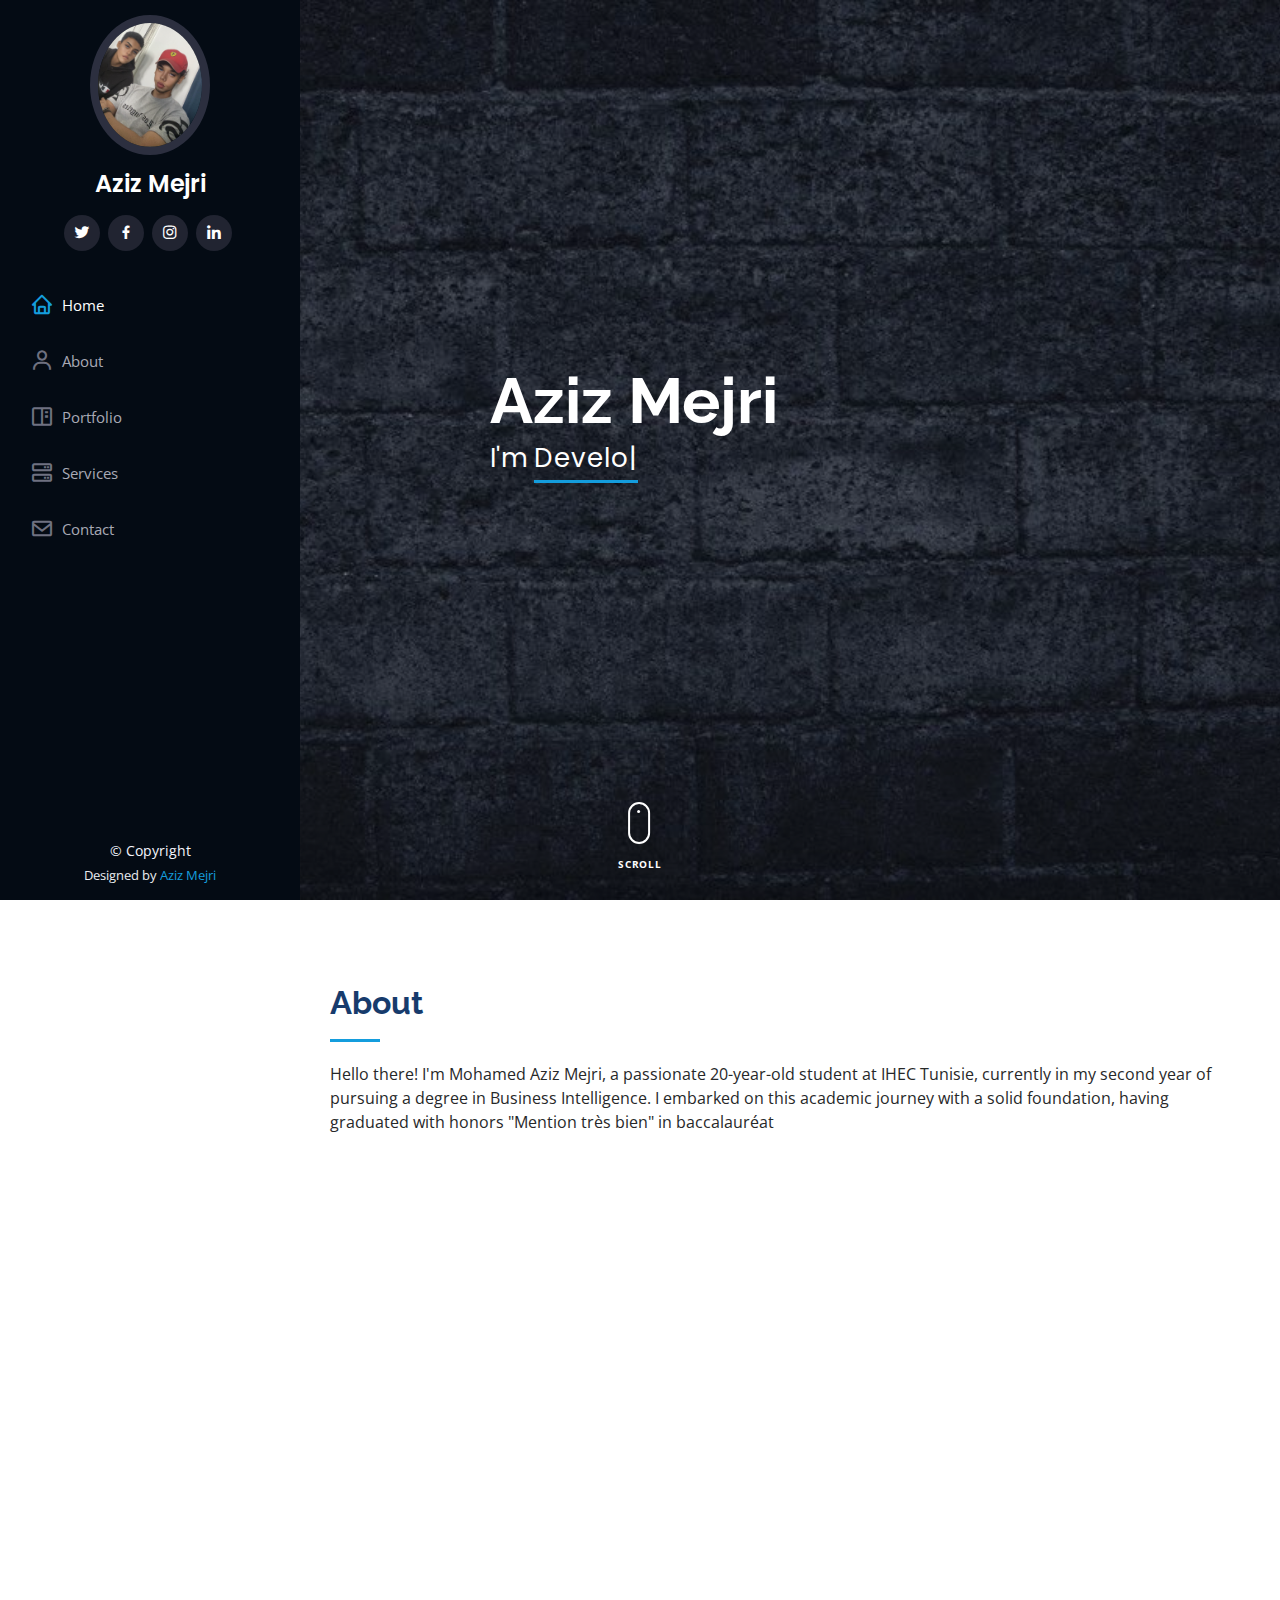
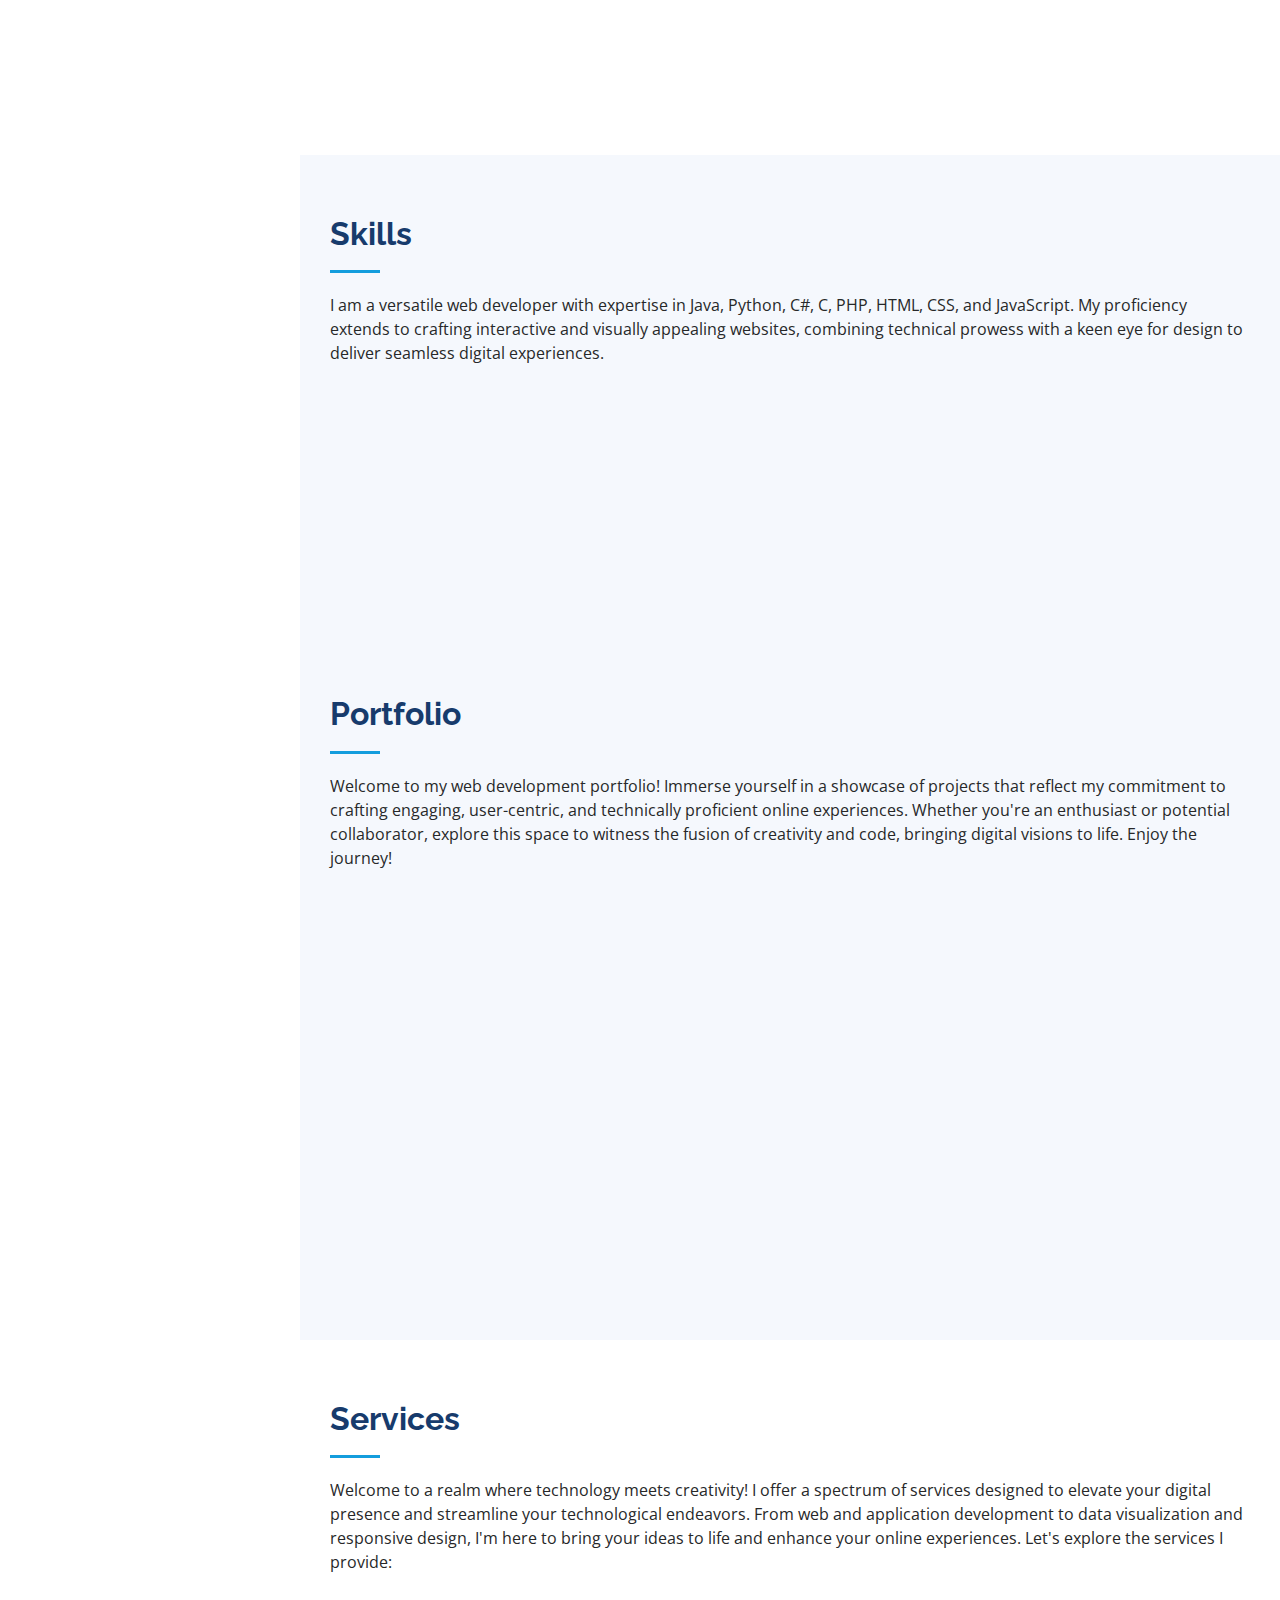
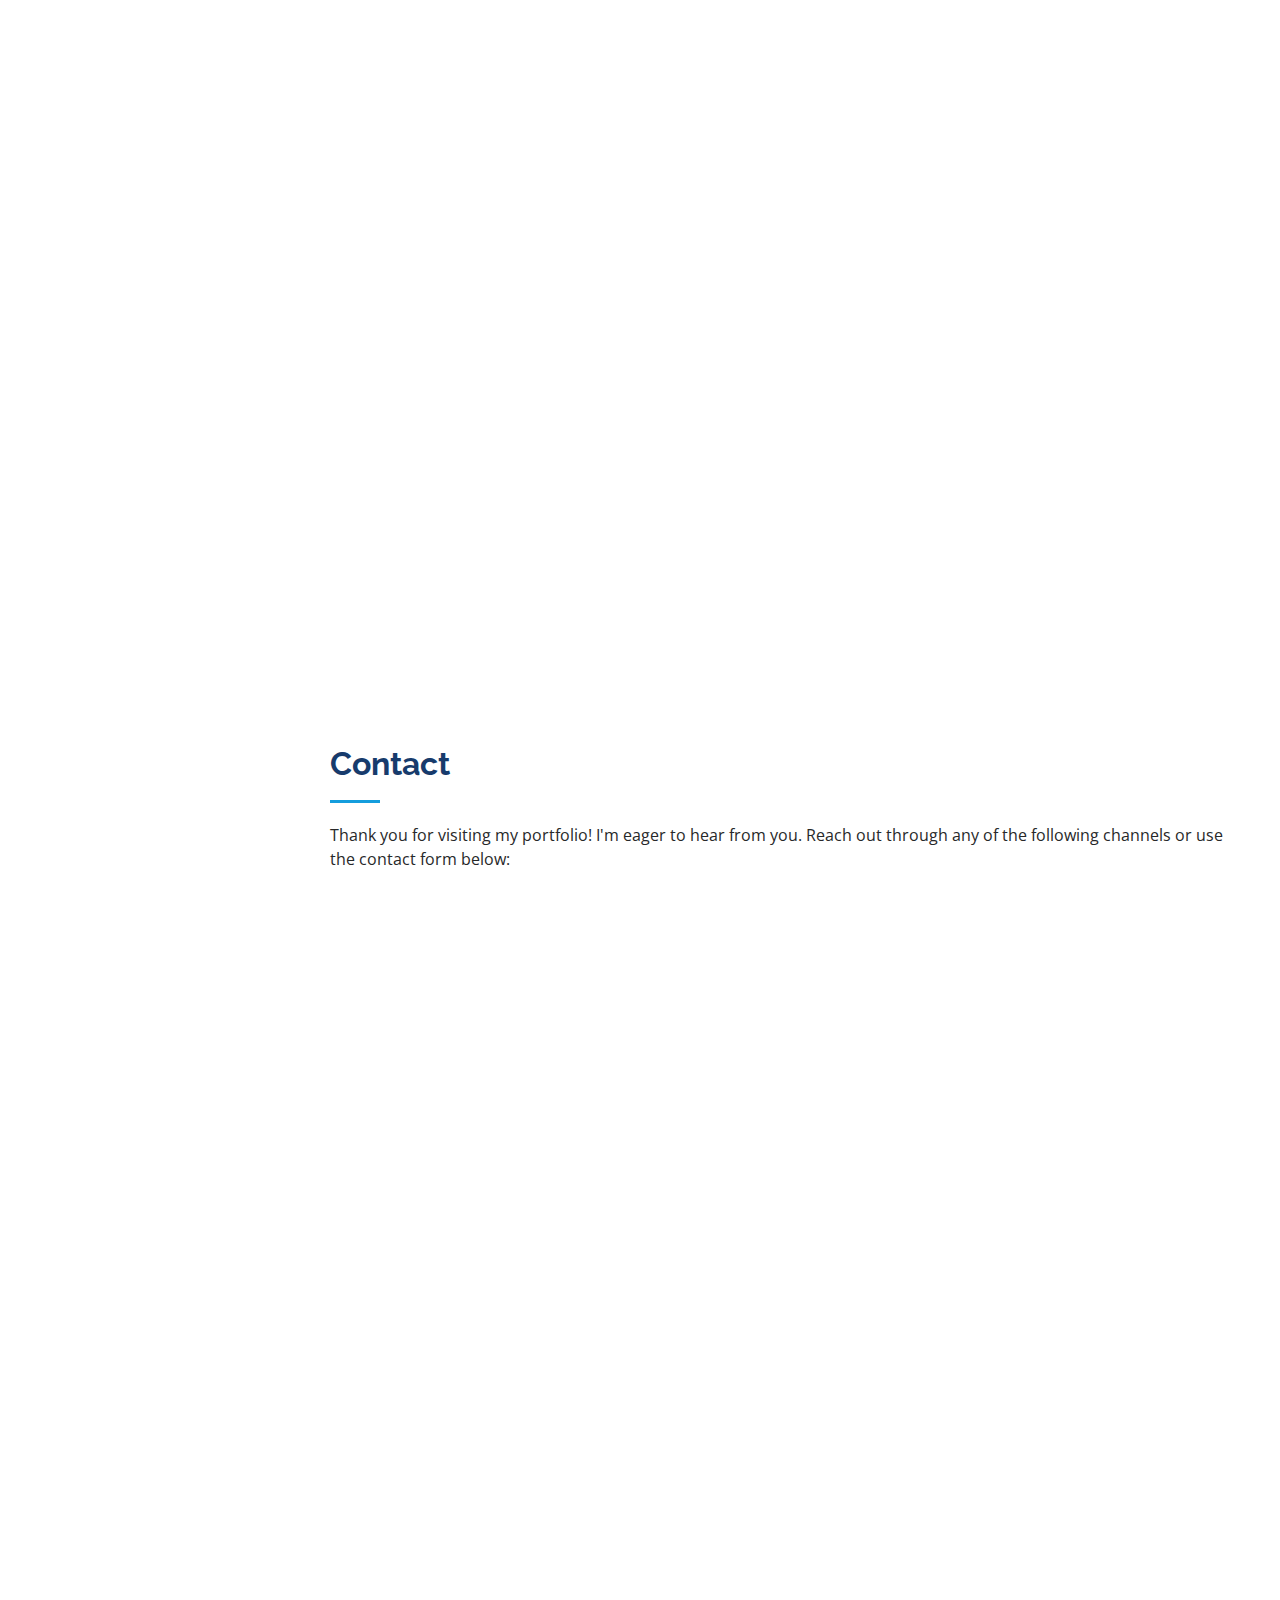
==== index.html @ 2c3d9356 "Initial Version" ====
<!DOCTYPE html>
<html lang="en">

<head>
  <meta charset="utf-8">
  <meta content="width=device-width, initial-scale=1.0" name="viewport">

  <title>Aziz Mejri's Portfolioo</title>
  <meta content="" name="description">
  <meta content="" name="keywords">

  <!-- Bootstrap Link -->
  <meta name="viewport" content="width=device-width, initial-scale=1">
  <link rel="stylesheet" href="https://cdn.jsdelivr.net/npm/bootstrap@5.3.2/dist/css/bootstrap.min.css"> 

  <!-- Favicons -->
  <link href="assets/img/AM_icon.png" rel="icon">

  <!-- Google Fonts -->
  <link href="https://fonts.googleapis.com/css?family=Open+Sans:300,300i,400,400i,600,600i,700,700i|Raleway:300,300i,400,400i,500,500i,600,600i,700,700i|Poppins:300,300i,400,400i,500,500i,600,600i,700,700i" rel="stylesheet">

  <!-- Vendor CSS Files -->
  <link href="assets/vendor/aos/aos.css" rel="stylesheet">
  <link href="assets/vendor/bootstrap/css/bootstrap.min.css" rel="stylesheet">
  <link href="assets/vendor/bootstrap-icons/bootstrap-icons.css" rel="stylesheet">
  <link href="assets/vendor/boxicons/css/boxicons.min.css" rel="stylesheet">
  <link href="assets/vendor/glightbox/css/glightbox.min.css" rel="stylesheet">
  <link href="assets/vendor/swiper/swiper-bundle.min.css" rel="stylesheet">

  <!-- Main CSS File -->
  <link href="assets/css/style.css" rel="stylesheet">
  
</head>


<body>

  <!-- ======= Mobile nav toggle button ======= -->
  <i class="bi bi-list mobile-nav-toggle d-xl-none"></i>

  <!-- ======= Header ======= -->
  <header id="header">
    <div class="d-flex flex-column">

      <div class="profile">
        <img src="assets/img/Profile_picture.png" alt="profile" class="img-fluid rounded-circle">
        <h1 class="text-light"><a href="index.html">Aziz Mejri</a></h1>
        <div class="social-links mt-3 text-center">
          <a href="https://twitter.com/Azizmej2" class="twitter" target="_blank"><i class="bx bxl-twitter"></i></a>
          <a href="https://www.facebook.com/aziz.mejri.9484" class="facebook" target="_blank"><i class="bx bxl-facebook"></i></a>
          <a href="https://www.instagram.com/azizmejr12/" class="instagram" target="_blank"><i class="bx bxl-instagram"></i></a>
          <a href="https://www.linkedin.com/in/aziz-mejri-098629259/" class="linkedin" target="_blank"><i class="bx bxl-linkedin"></i></a>
        </div>
      </div>

      <nav id="navbar" class="nav-menu navbar">
        <ul>
          <li><a href="#hero" class="nav-link scrollto active"><i class="bx bx-home"></i> <span>Home</span></a></li>
          <li><a href="#about" class="nav-link scrollto"><i class="bx bx-user"></i> <span>About</span></a></li>
          <li><a href="#portfolio" class="nav-link scrollto"><i class="bx bx-book-content"></i> <span>Portfolio</span></a></li>
          <li><a href="#services" class="nav-link scrollto"><i class="bx bx-server"></i> <span>Services</span></a></li>
          <li><a href="#contact" class="nav-link scrollto"><i class="bx bx-envelope"></i> <span>Contact</span></a></li>
        </ul>
      </nav><!-- .nav-menu -->
    </div>
  </header><!-- End Header -->

  <!-- ======= Hero Section ======= -->
  <section id="hero" class="d-flex flex-column justify-content-center align-items-center">
    <div class="hero-container" data-aos="fade-in">
      <h1>Aziz Mejri </h1>
      <p>I'm <span class="typed" data-typed-items="Developer, Data Analyst, Designer"></span></p>
    </div>
  </section><!-- End Hero -->

  <!-- ======= Scroll wheel ======= -->
  <a href="#portfolio-section" class="mouse-wrap smoothscroll">
    <span class="mouse">
      <span class="scroll"></span>
    </span>
    <span class="mouse-label">Scroll</span>
  </a>
  
  <main id="main">

    <!-- ======= About Section ======= -->
    <section id="about" class="about">
      <div class="container">

        <div class="section-title">
          <h2>About</h2>
          <p>Hello there! I'm Mohamed Aziz Mejri, a passionate 20-year-old student at IHEC Tunisie, currently in my second year of pursuing a degree in Business Intelligence. I embarked on this academic journey with a solid foundation, having graduated with honors "Mention très bien" in baccalauréat</p>
        </div>

        <div class="row">
          <div class="col-lg-4" data-aos="fade-right">
            <img src="assets/img/Profile_picture.png" class="img-fluid" alt="profile picture">
          </div>
          <div class="col-lg-8 pt-4 pt-lg-0 content" data-aos="fade-left">
            <h3>Web Developer.</h3>
            <p class="fst-italic">
              My passion lies in web development, where I bring ideas to life through lines of code. Proficient in Java and Python, I specialize in crafting interactive and user-friendly websites. 
              My dedication to mastering the art of web development is evident in the projects I undertake and the skills I continue to acquire.
            </p>
            <div class="row">
              <div >
                <ul>
                  <li><i class="bi bi-chevron-right"></i> <strong>Birthday:</strong> <span>20 Juin 2003</span></li>
                  <li><i class="bi bi-chevron-right"></i> <strong>Phone:</strong> <span>+216 55 525 551</span></li>
                  <li><i class="bi bi-chevron-right"></i> <strong>City:</strong> <span>Tunisie, Tunis</span></li>
                  <li><i class="bi bi-chevron-right"></i> <strong>Degree:</strong> <span>BI License</span></li>
                  <li><i class="bi bi-chevron-right"></i> <strong>Email:</strong> <span>mohamedaziz.mejri.2022@ihec.ucar.tn</span></li>
                </ul>
              </div>
            </div>
            <h3>Let's Collaborate!</h3>
            <p>
              If you're on the lookout for a web developer who is passionate about creating seamless online experiences, I'd love to connect. Explore my portfolio to see some of my work, and don't hesitate to reach out for potential collaborations or discussions.
              Thank you for stopping by, and I'm excited to share more about my journey in the world of web development.
            </p>
          </div>
        </div>

      </div>
    </section><!-- End About Section -->


    </section><!-- End Facts Section -->

    <!-- ======= Skills Section ======= -->
    <section id="skills" class="skills section-bg">
      <div class="container">

        <div class="section-title">
          <h2>Skills</h2>
          <p>I am a versatile web developer with expertise in Java, Python, C#, C, PHP, HTML, CSS, and JavaScript. My proficiency extends to crafting interactive and visually appealing websites, combining technical prowess with a keen eye for design to deliver seamless digital experiences.</p>
        </div>

        <div class="row skills-content">

          <div class="col-lg-6" data-aos="fade-up">

            <div class="progress">
              <span class="skill">HTML <i class="val">100%</i></span>
              <div class="progress-bar-wrap">
                <div class="progress-bar" role="progressbar" aria-valuenow="100" aria-valuemin="0" aria-valuemax="100"></div>
              </div>
            </div>

            <div class="progress">
              <span class="skill">CSS <i class="val">70%</i></span>
              <div class="progress-bar-wrap">
                <div class="progress-bar" role="progressbar" aria-valuenow="70" aria-valuemin="0" aria-valuemax="100"></div>
              </div>
            </div>

            <div class="progress">
              <span class="skill">JavaScript <i class="val">65%</i></span>
              <div class="progress-bar-wrap">
                <div class="progress-bar" role="progressbar" aria-valuenow="65" aria-valuemin="0" aria-valuemax="100"></div>
              </div>
            </div>

          </div>

          <div class="col-lg-6" data-aos="fade-up" data-aos-delay="100">

            <div class="progress">
              <span class="skill">C <i class="val">60%</i></span>
              <div class="progress-bar-wrap">
                <div class="progress-bar" role="progressbar" aria-valuenow="60" aria-valuemin="0" aria-valuemax="100"></div>
              </div>
            </div>

            <div class="progress">
              <span class="skill">Java <i class="val">60%</i></span>
              <div class="progress-bar-wrap">
                <div class="progress-bar" role="progressbar" aria-valuenow="60" aria-valuemin="0" aria-valuemax="100"></div>
              </div>
            </div>

            <div class="progress">
              <span class="skill">C# <i class="val">80%</i></span>
              <div class="progress-bar-wrap">
                <div class="progress-bar" role="progressbar" aria-valuenow="80" aria-valuemin="0" aria-valuemax="100"></div>
              </div>
            </div>
          </div>
        </div>

      </div>
    </section><!-- End Skills Section -->
    

    <!-- ======= Portfolio Section ======= -->
    <section id="portfolio" class="portfolio section-bg">
      <div class="container">

        <div class="section-title">
          <h2>Portfolio</h2>
          <p>Welcome to my web development portfolio! Immerse yourself in a showcase of projects that reflect my commitment to crafting engaging, user-centric, and technically proficient online experiences. Whether you're an enthusiast or potential collaborator, explore this space to witness the fusion of creativity and code, bringing digital visions to life. Enjoy the journey!</p>
        </div>

        <div class="row" data-aos="fade-up">
          <div class="col-lg-12 d-flex justify-content-center">
            <ul id="portfolio-flters">
              <li data-filter="*" class="filter-active">All</li>
              <li data-filter=".filter-app">App</li>
              <li data-filter=".filter-card">Card</li>
              <li data-filter=".filter-web">Web</li>
            </ul>
          </div>
        </div>

        <div class="row portfolio-container" data-aos="fade-up" data-aos-delay="100">
          
          <div class="col-lg-4 col-md-6 portfolio-item filter-web">
            <div class="portfolio-wrap">
              <img src="assets/img/portfolio/CHKOBBA.png" class="img-fluid" alt="">
              <div class="portfolio-links">
                <a href="Chkobba-details.html" title="More Details" target="_blank"><i class="bi bi-file-ruled"></i></a>
                <a href="#" title="GitHub Link" target="_blank"><i class="bx bx-link"></i></a>
              </div>
            </div>
          </div>
          
          <div class="col-lg-4 col-md-6 portfolio-item filter-web">
            <div class="portfolio-wrap">
              <img src="assets/img/portfolio/Tunisie.jpg" class="img-fluid" alt="">
              <div class="portfolio-links">
                <a href="Tunisie.html" title="More Details" target="_blank"><i class="bi bi-file-ruled"></i></a>
                <a href="#" title="GitHub Link" target="_blank"><i class="bx bx-link"></i></a>
              </div>
            </div>
          </div>

          <div class="col-lg-4 col-md-6 portfolio-item filter-app">
            <div class="portfolio-wrap">
              <img src="assets/img/portfolio/portfolio-1.png" class="img-fluid" alt="">
              <div class="portfolio-links">
                <a href="assets/img/portfolio/portfolio-1.jpg" data-gallery="portfolioGallery" class="portfolio-lightbox" title="App 1"><i class="bx bx-plus"></i></a>
                <a href="portfolio-details.html" title="More Details"><i class="bx bx-link"></i></a>
              </div>
            </div>
          </div>

          <div class="col-lg-4 col-md-6 portfolio-item filter-card">
            <div class="portfolio-wrap">
              <img src="assets/img/portfolio/portfolio-4.jpg" class="img-fluid" alt="">
              <div class="portfolio-links">
                <a href="assets/img/portfolio/portfolio-4.jpg" data-gallery="portfolioGallery" class="portfolio-lightbox" title="Card 2"><i class="bx bx-plus"></i></a>
                <a href="portfolio-details.html" title="More Details"><i class="bx bx-link"></i></a>
              </div>
            </div>
          </div>

          <div class="col-lg-4 col-md-6 portfolio-item filter-web">
            <div class="portfolio-wrap">
              <img src="assets/img/portfolio/portfolio-5.jpg" class="img-fluid" alt="">
              <div class="portfolio-links">
                <a href="assets/img/portfolio/portfolio-5.jpg" data-gallery="portfolioGallery" class="portfolio-lightbox" title="Web 2"><i class="bx bx-plus"></i></a>
                <a href="portfolio-details.html" title="More Details"><i class="bx bx-link"></i></a>
              </div>
            </div>
          </div>

          <div class="col-lg-4 col-md-6 portfolio-item filter-app">
            <div class="portfolio-wrap">
              <img src="assets/img/portfolio/portfolio-6.jpg" class="img-fluid" alt="">
              <div class="portfolio-links">
                <a href="assets/img/portfolio/portfolio-6.jpg" data-gallery="portfolioGallery" class="portfolio-lightbox" title="App 3"><i class="bx bx-plus"></i></a>
                <a href="portfolio-details.html" title="More Details"><i class="bx bx-link"></i></a>
              </div>
            </div>
          </div>

          <div class="col-lg-4 col-md-6 portfolio-item filter-card">
            <div class="portfolio-wrap">
              <img src="assets/img/portfolio/portfolio-7.jpg" class="img-fluid" alt="">
              <div class="portfolio-links">
                <a href="assets/img/portfolio/portfolio-7.jpg" data-gallery="portfolioGallery" class="portfolio-lightbox" title="Card 1"><i class="bx bx-plus"></i></a>
                <a href="portfolio-details.html" title="More Details"><i class="bx bx-link"></i></a>
              </div>
            </div>
          </div>

          <div class="col-lg-4 col-md-6 portfolio-item filter-card">
            <div class="portfolio-wrap">
              <img src="assets/img/portfolio/portfolio-8.jpg" class="img-fluid" alt="">
              <div class="portfolio-links">
                <a href="assets/img/portfolio/portfolio-8.jpg" data-gallery="portfolioGallery" class="portfolio-lightbox" title="Card 3"><i class="bx bx-plus"></i></a>
                <a href="portfolio-details.html" title="More Details"><i class="bx bx-link"></i></a>
              </div>
            </div>
          </div>

          <div class="col-lg-4 col-md-6 portfolio-item filter-web">
            <div class="portfolio-wrap">
              <img src="assets/img/portfolio/portfolio-9.jpg" class="img-fluid" alt="">
              <div class="portfolio-links">
                <a href="assets/img/portfolio/portfolio-9.jpg" data-gallery="portfolioGallery" class="portfolio-lightbox" title="Web 3"><i class="bx bx-plus"></i></a>
                <a href="portfolio-details.html" title="More Details"><i class="bx bx-link"></i></a>
              </div>
            </div>
          </div>

        </div>

      </div>
    </section><!-- End Portfolio Section -->

    <!-- ======= Services Section ======= -->
    <section id="services" class="services">
      <div class="container">

        <div class="section-title">
          <h2>Services</h2>
          <p>Welcome to a realm where technology meets creativity! I offer a spectrum of services designed to elevate your digital presence and streamline your technological endeavors. From web and application development to data visualization and responsive design, I'm here to bring your ideas to life and enhance your online experiences. 
            Let's explore the services I provide:</p>
        </div>

        <div class="row">
          <div class="col-lg-4 col-md-6 icon-box" data-aos="fade-up">
            <div class="icon"><i class="bi bi-laptop"></i></div>
            <h4 class="title"><a href="#">Web Development</a></h4>
            <p class="description">Crafting Seamless Online Experiences :
              Harness the power of coding languages like HTML, CSS, JavaScript, and more to build user-friendly and visually appealing websites tailored to your unique needs.</p>
          </div>
          <div class="col-lg-4 col-md-6 icon-box" data-aos="fade-up" data-aos-delay="100">
            <div class="icon"><i class="bi bi-card-checklist"></i></div>
            <h4 class="title"><a href="#">Application Development</a></h4>
            <p class="description">Turning Ideas into Functional Apps :
              Transform your concepts into fully functional applications using Java, Python, C#, or other programming languages, ensuring intuitive user interfaces and robust functionality</p>
          </div>
          <div class="col-lg-4 col-md-6 icon-box" data-aos="fade-up" data-aos-delay="200">
            <div class="icon"><i class="bi bi-binoculars"></i></div>
            <h4 class="title"><a href="#">Data Visualization</a></h4>
            <p class="description">Bringing Data to Life :
              Translate complex data sets into compelling visual stories. Through tools like D3.js and Python libraries, I specialize in creating insightful and interactive data visualizations.</p>
          </div>
          <div class="col-lg-4 col-md-6 icon-box" data-aos="fade-up" data-aos-delay="300">
            <div class="icon"><i class="bi bi-pencil"></i></div>
            <h4 class="title"><a href="#">Responsive Design</a></h4>
            <p class="description">Adapting to Every Device :
              Ensure your online presence is accessible and appealing across various devices. I specialize in responsive design techniques, optimizing your website for seamless viewing on desktops, tablets, and smartphones.</p>
          </div>
          <div class="col-lg-4 col-md-6 icon-box" data-aos="fade-up" data-aos-delay="400">
            <div class="icon"><i class="bi bi-headset"></i></div>
            <h4 class="title"><a href="#">Website Maintenance</a></h4>
            <p class="description">Keeping Your Online Space Up-to-Date :
              Provide ongoing support to keep your website running smoothly. From regular updates to troubleshooting, I ensure your online presence remains secure and up-to-date with the latest technologies.</p>
          </div>
          <div class="col-lg-4 col-md-6 icon-box" data-aos="fade-up" data-aos-delay="500">
            <div class="icon"><i class="bi bi-telephone-forward-fill"></i></div>
            <h4 class="title"><a href="#">Consultation on Technology Solutions</a></h4>
            <p class="description">Guiding You through Tech Choices :
              Offering expert advice on the best technology solutions for your business. From choosing the right stack for your project to optimizing workflows, I help you make informed decisions that align with your goals.</p>
          </div>
        </div>

      </div>
    </section><!-- End Services Section -->

    <!-- ======= Contact Section ======= -->
    <section id="contact" class="contact">
      <div class="container">

        <div class="section-title">
          <h2>Contact</h2>
          <p>Thank you for visiting my portfolio! I'm eager to hear from you. Reach out through any of the following channels or use the contact form below:</p>
        </div>

        <div class="row" data-aos="fade-in">

          <div class="col-lg-5 d-flex align-items-stretch">
            <div class="info">
              <div class="address">
                <i class="bi bi-geo-alt"></i>
                <h4>Location:</h4>
                <p>Rue Victor Hugo 2016, Carthage-Présidence</p>
              </div>

              <div class="email">
                <i class="bi bi-envelope"></i>
                <h4>Email:</h4>
                <p>mohamedaziz.mejri.2022@ihec.ucar.tn</p>
              </div>

              <div class="phone">
                <i class="bi bi-phone"></i>
                <h4>Call:</h4>
                <p>+216 55 525 551</p>
              </div>

              <iframe src="https://www.google.com/maps/embed?pb=!1m18!1m12!1m3!1d3192.1672859564724!2d10.33565737627195!3d36.86241446418929!2m3!1f0!2f0!3f0!3m2!1i1024!2i768!4f13.1!3m3!1m2!1s0x12e2b5d7c64798d5%3A0xb26905422a3f9e!2sIHEC%20Carthage!5e0!3m2!1sfr!2stn!4v1705526882096!5m2!1sfr!2stn" frameborder="0" style="border:0; width: 100%; height: 290px;" allowfullscreen></iframe>
            </div>

          </div>

          <div class="col-lg-7 mt-5 mt-lg-0 d-flex align-items-stretch">
            <form action="forms/contact.php" method="post" role="form" class="php-email-form">
              <div class="row">
                <div class="form-group col-md-6">
                  <label for="name">Your Name</label>
                  <input type="text" name="name" class="form-control" id="name" required>
                </div>
                <div class="form-group col-md-6">
                  <label for="name">Your Email</label>
                  <input type="email" class="form-control" name="email" id="email" required>
                </div>
              </div>
              <div class="form-group">
                <label for="name">Subject</label>
                <input type="text" class="form-control" name="subject" id="subject" required>
              </div>
              <div class="form-group">
                <label for="name">Message</label>
                <textarea class="form-control" name="message" rows="10" required></textarea>
              </div>
              <div class="my-3">
                <div class="loading">Loading</div>
                <div class="error-message"></div>
                <div class="sent-message">Your message has been sent. Thank you!</div>
              </div>
              <div class="text-center"><button type="submit">Send Message</button></div>
            </form>
          </div>

        </div>

      </div>
    </section><!-- End Contact Section -->

  </main><!-- End #main -->

  <!-- ======= Footer ======= -->
  <footer id="footer">
    <div class="container">
      <div class="copyright">
        &copy; Copyright <strong><span></span></strong>
      </div>
      <div class="credits">
        Designed by <a href="#">Aziz Mejri</a>
      </div>
    </div>
  </footer><!-- End  Footer -->

  <a href="#" class="back-to-top d-flex align-items-center justify-content-center"><i class="bi bi-arrow-up-short"></i></a>

  <!-- Vendor JS Files -->
  <script src="assets/vendor/purecounter/purecounter_vanilla.js"></script>
  <script src="assets/vendor/aos/aos.js"></script>
  <script src="assets/vendor/bootstrap/js/bootstrap.bundle.min.js"></script>
  <script src="assets/vendor/glightbox/js/glightbox.min.js"></script>
  <script src="assets/vendor/isotope-layout/isotope.pkgd.min.js"></script>
  <script src="assets/vendor/swiper/swiper-bundle.min.js"></script>
  <script src="assets/vendor/typed.js/typed.umd.js"></script>
  <script src="assets/vendor/waypoints/noframework.waypoints.js"></script>
  <script src="assets/vendor/php-email-form/validate.js"></script>

  <!-- Template Main JS File -->
  <script src="assets/js/main.js"></script>

</body>

</html>
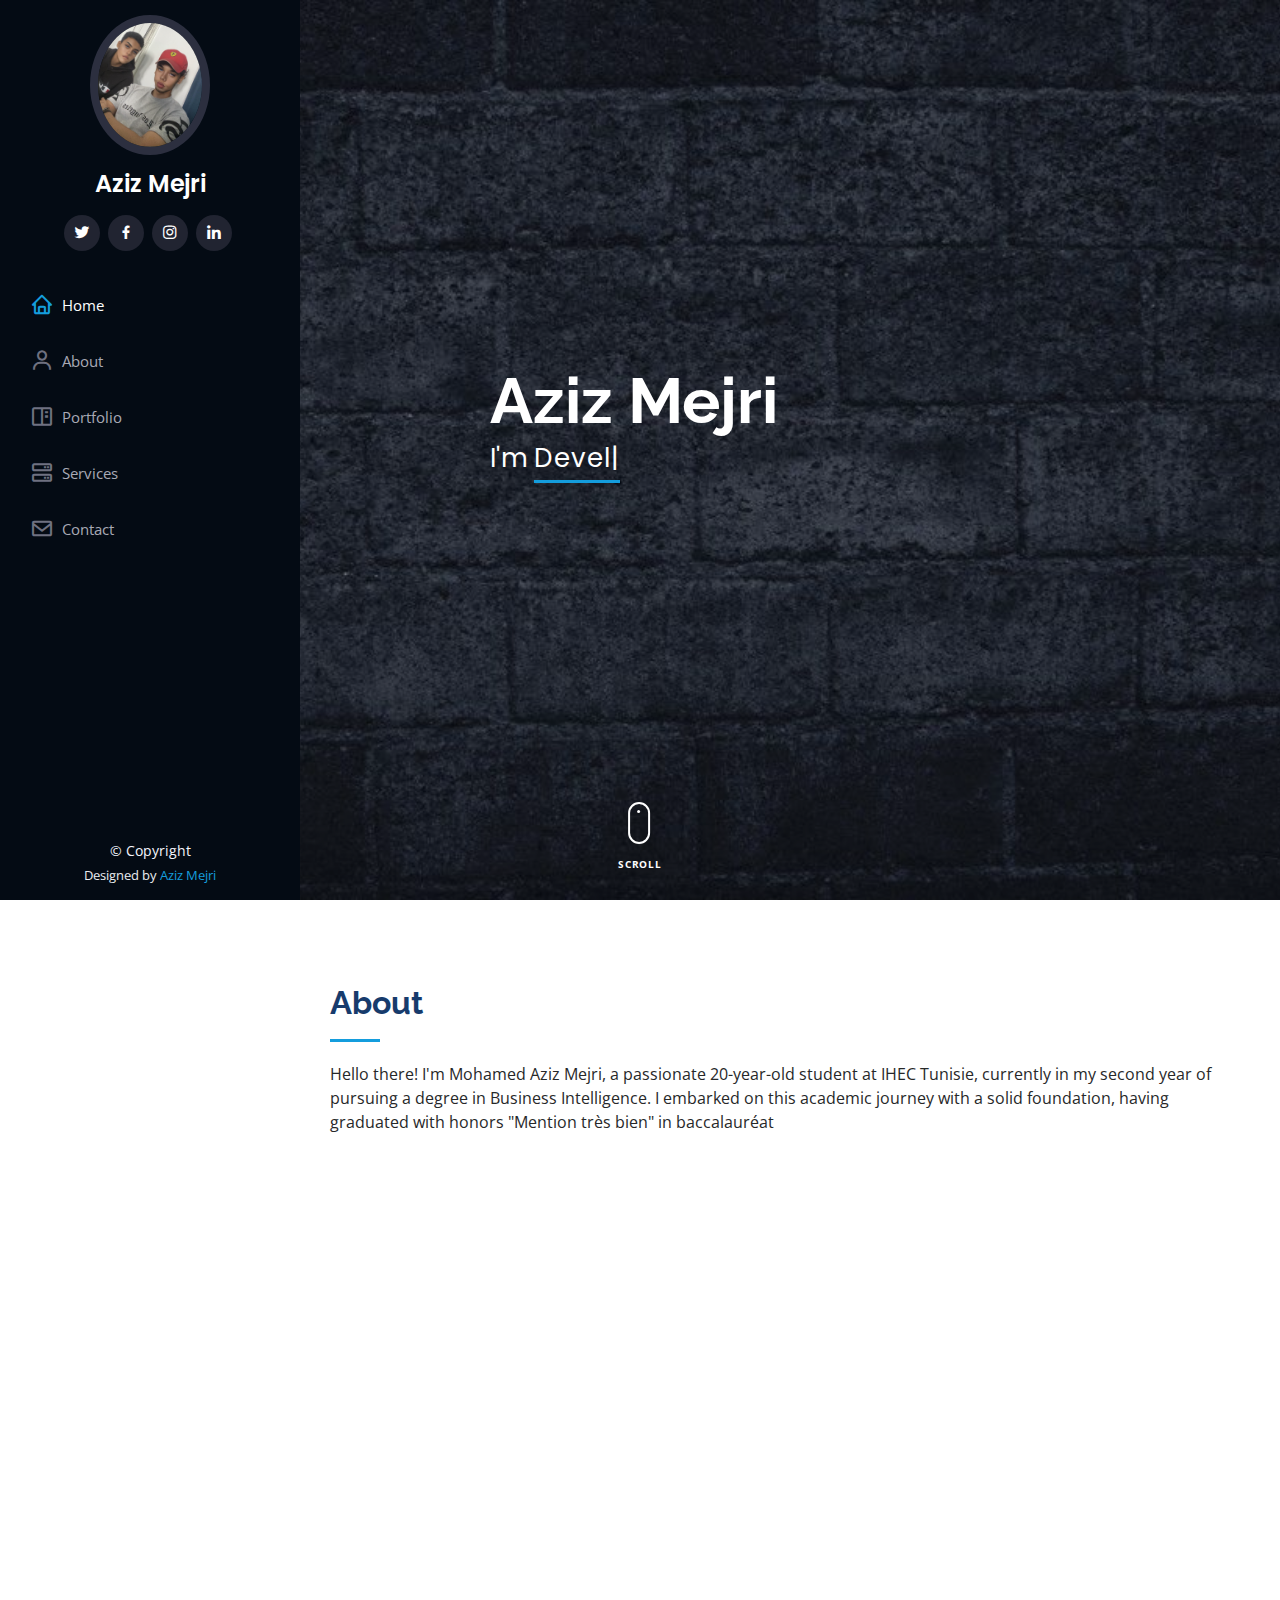
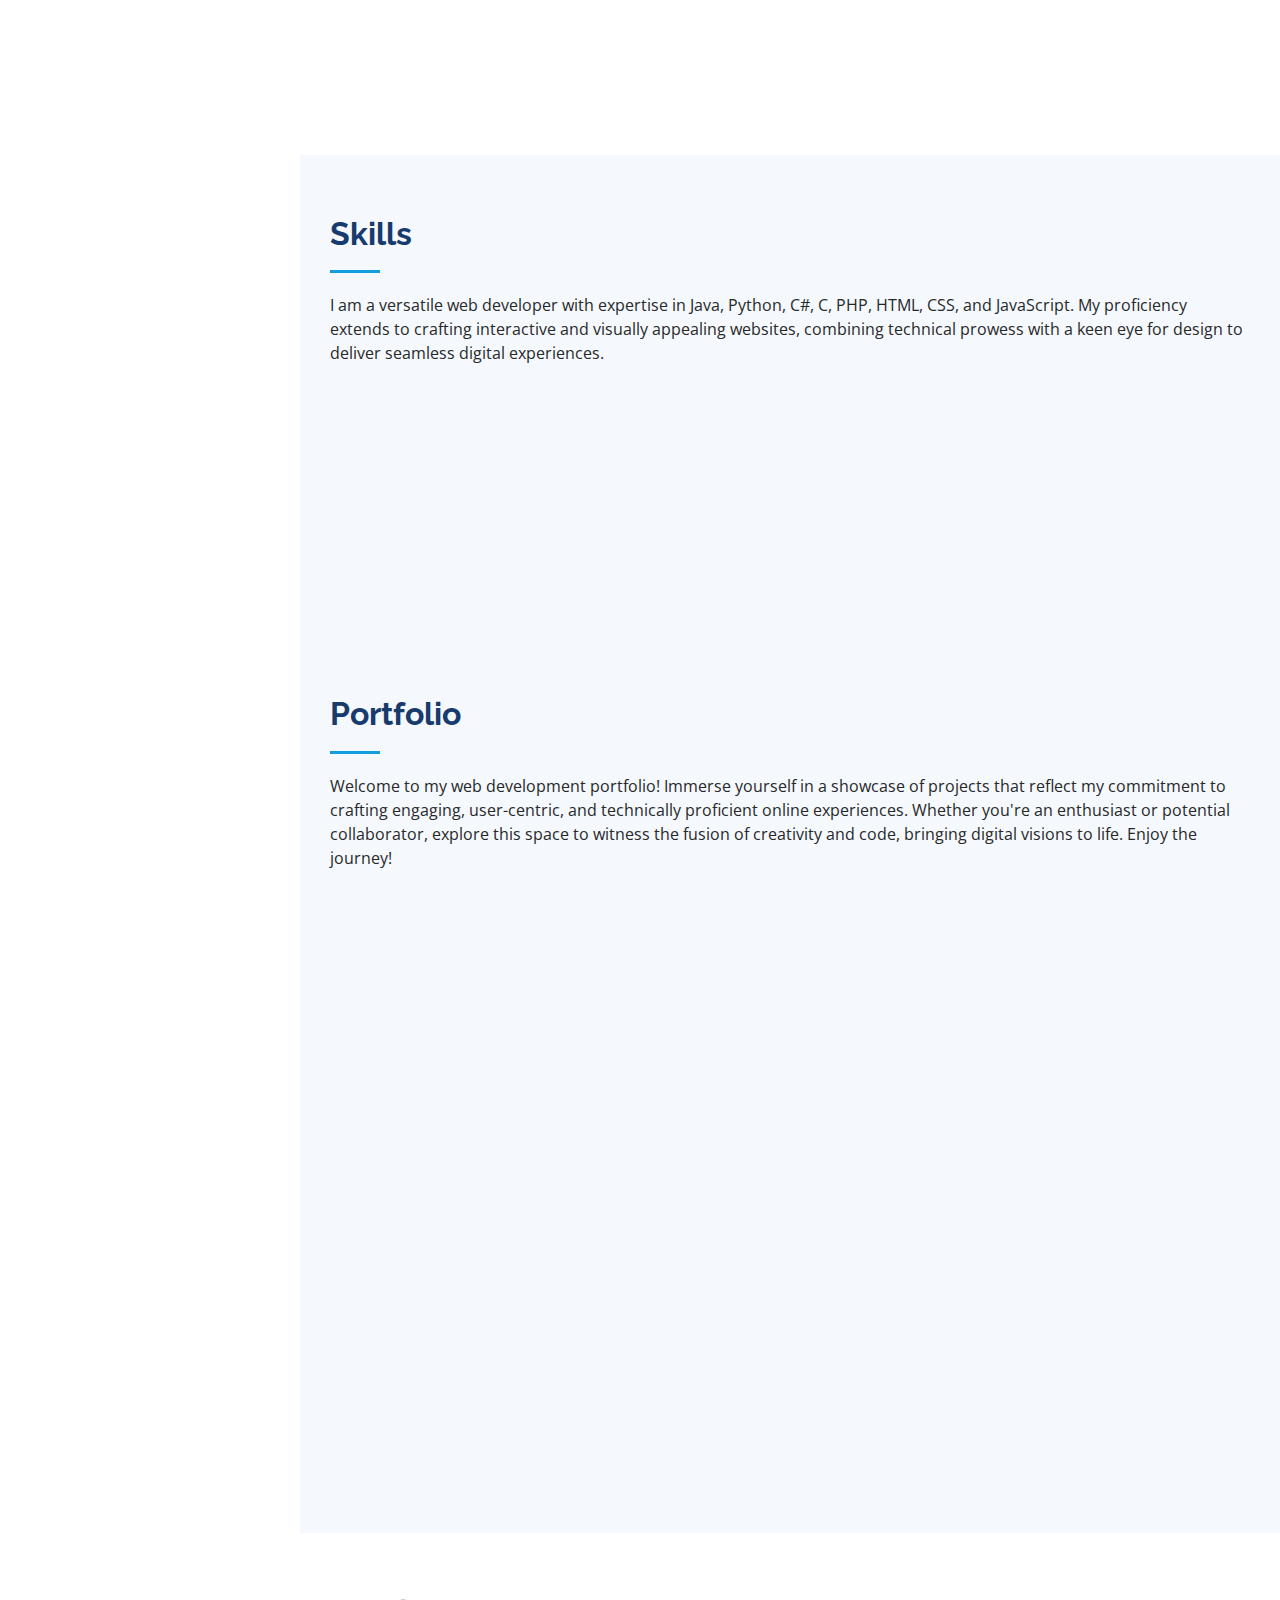
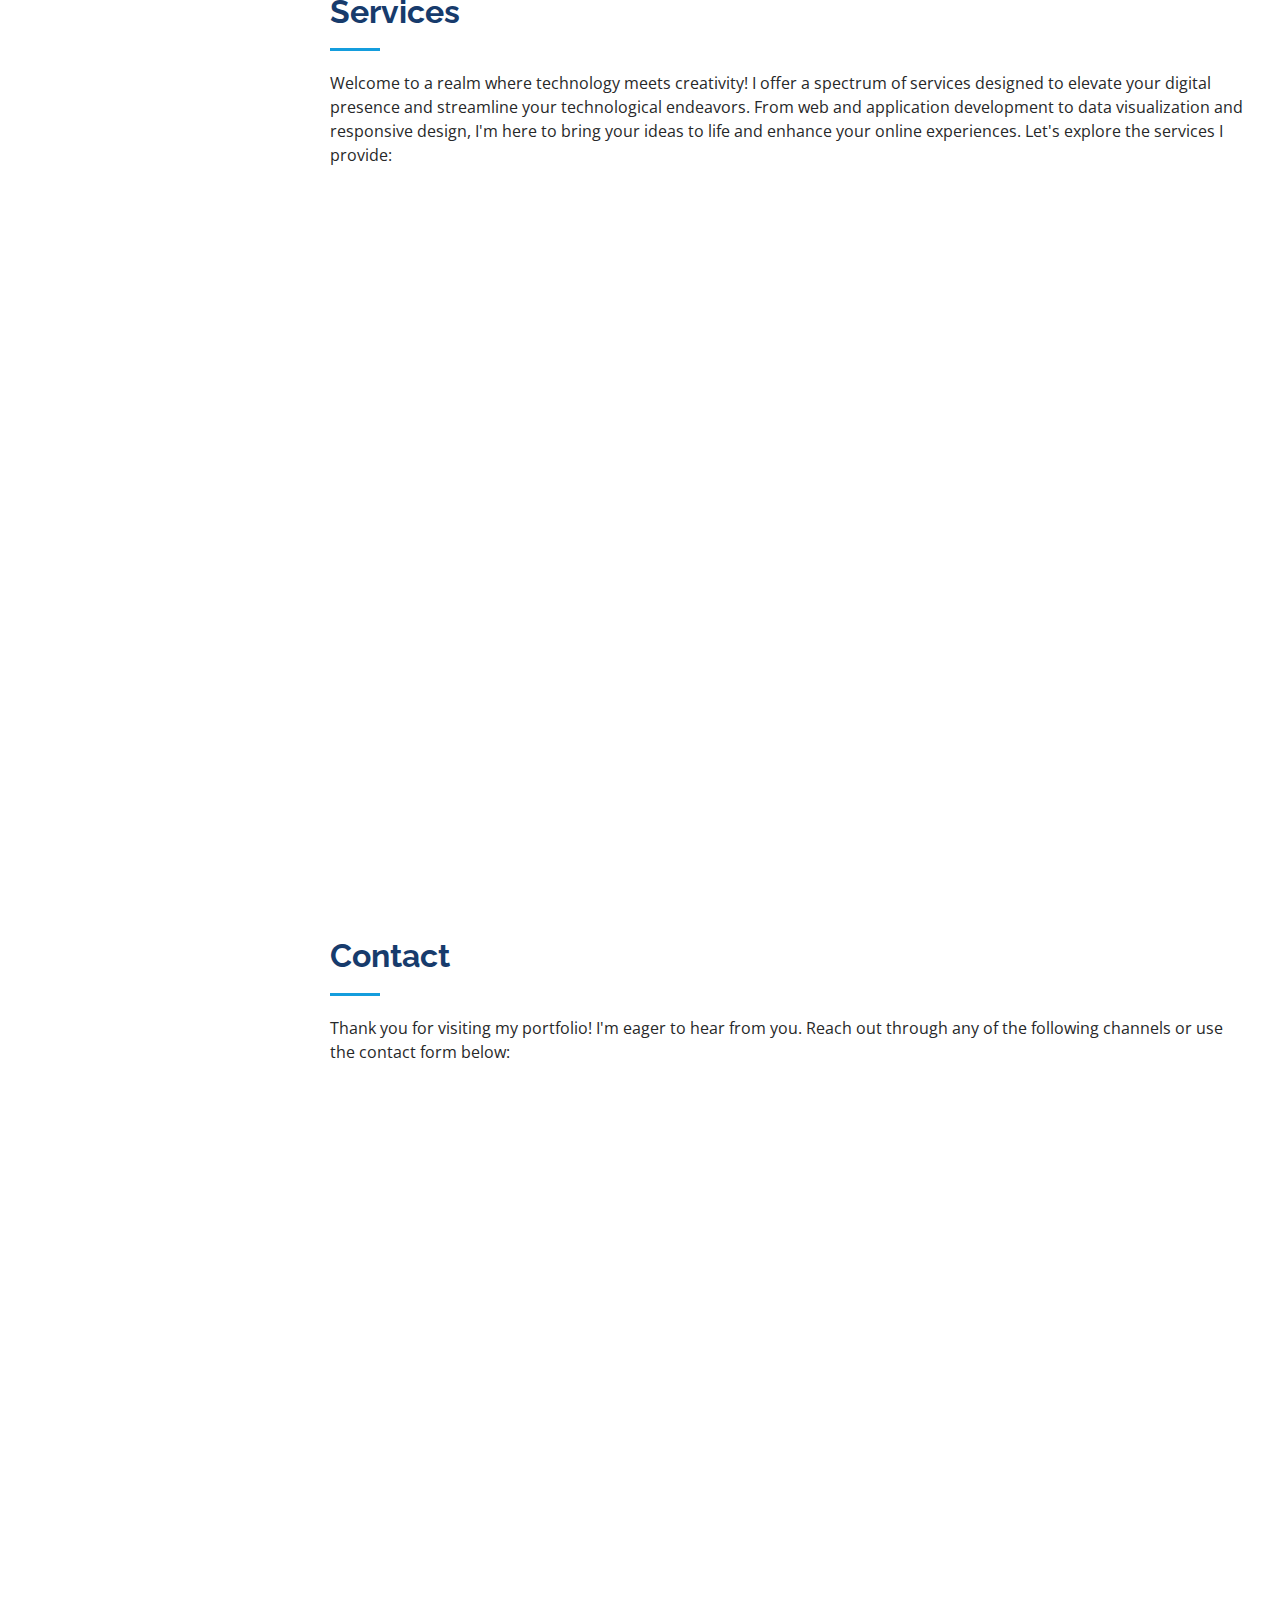
==== commit 48fe2573: "FINAL VERSION" ====
--- a/index.html
+++ b/index.html
@@ -8,9 +8,9 @@
   <title>Aziz Mejri's Portfolioo</title>
   <meta content="" name="description">
   <meta content="" name="keywords">
-
+  <meta name="viewport" content="width=device-width, initial-scale=1">
+  
   <!-- Bootstrap Link -->
-  <meta name="viewport" content="width=device-width, initial-scale=1">
   <link rel="stylesheet" href="https://cdn.jsdelivr.net/npm/bootstrap@5.3.2/dist/css/bootstrap.min.css"> 
 
   <!-- Favicons -->
@@ -46,7 +46,7 @@
         <img src="assets/img/Profile_picture.png" alt="profile" class="img-fluid rounded-circle">
         <h1 class="text-light"><a href="index.html">Aziz Mejri</a></h1>
         <div class="social-links mt-3 text-center">
-          <a href="https://twitter.com/Azizmej2" class="twitter" target="_blank"><i class="bx bxl-twitter"></i></a>
+          <a href="#" class="twitter" target="_blank"><i class="bx bxl-twitter"></i></a>
           <a href="https://www.facebook.com/aziz.mejri.9484" class="facebook" target="_blank"><i class="bx bxl-facebook"></i></a>
           <a href="https://www.instagram.com/azizmejr12/" class="instagram" target="_blank"><i class="bx bxl-instagram"></i></a>
           <a href="https://www.linkedin.com/in/aziz-mejri-098629259/" class="linkedin" target="_blank"><i class="bx bxl-linkedin"></i></a>
@@ -68,8 +68,8 @@
   <!-- ======= Hero Section ======= -->
   <section id="hero" class="d-flex flex-column justify-content-center align-items-center">
     <div class="hero-container" data-aos="fade-in">
-      <h1>Aziz Mejri </h1>
-      <p>I'm <span class="typed" data-typed-items="Developer, Data Analyst, Designer"></span></p>
+      <h1>Aziz Mejri</h1>
+      <p>I'm <span class="typed" data-typed-items="Developer, Data Analyst"></span></p>
     </div>
   </section><!-- End Hero -->
 
@@ -206,7 +206,6 @@
             <ul id="portfolio-flters">
               <li data-filter="*" class="filter-active">All</li>
               <li data-filter=".filter-app">App</li>
-              <li data-filter=".filter-card">Card</li>
               <li data-filter=".filter-web">Web</li>
             </ul>
           </div>
@@ -216,9 +215,9 @@
           
           <div class="col-lg-4 col-md-6 portfolio-item filter-web">
             <div class="portfolio-wrap">
-              <img src="assets/img/portfolio/CHKOBBA.png" class="img-fluid" alt="">
-              <div class="portfolio-links">
-                <a href="Chkobba-details.html" title="More Details" target="_blank"><i class="bi bi-file-ruled"></i></a>
+              <img src="assets/img/portfolio/CHKOBBA.png" class="img-fluid" alt="CHKOBBA">
+              <div class="portfolio-links">
+                <a href="Projects/chkobba-details.html" title="More Details" ><i class="bi bi-file-ruled"></i></a>
                 <a href="#" title="GitHub Link" target="_blank"><i class="bx bx-link"></i></a>
               </div>
             </div>
@@ -226,9 +225,19 @@
           
           <div class="col-lg-4 col-md-6 portfolio-item filter-web">
             <div class="portfolio-wrap">
-              <img src="assets/img/portfolio/Tunisie.jpg" class="img-fluid" alt="">
-              <div class="portfolio-links">
-                <a href="Tunisie.html" title="More Details" target="_blank"><i class="bi bi-file-ruled"></i></a>
+              <img src="assets/img/portfolio/Tunisie.jpg" class="img-fluid" alt="Tunisie">
+              <div class="portfolio-links">
+                <a href="Projects/Tunisie.html" title="More Details" ><i class="bi bi-file-ruled"></i></a>
+                <a href="https://tunisiemap.netlify.app" title="GitHub Link" target="_blank"><i class="bx bx-link"></i></a>
+              </div>
+            </div>
+          </div>
+
+          <div class="col-lg-4 col-md-6 portfolio-item filter-app">
+            <div class="portfolio-wrap">
+              <img src="assets/img/portfolio/tictactoe.jpg" class="img-fluid" alt="tictactoe">
+              <div class="portfolio-links">
+                <a href="Projects/TicTacToe.html" title="More Details" ><i class="bi bi-file-ruled"></i></a>
                 <a href="#" title="GitHub Link" target="_blank"><i class="bx bx-link"></i></a>
               </div>
             </div>
@@ -236,75 +245,33 @@
 
           <div class="col-lg-4 col-md-6 portfolio-item filter-app">
             <div class="portfolio-wrap">
-              <img src="assets/img/portfolio/portfolio-1.png" class="img-fluid" alt="">
-              <div class="portfolio-links">
-                <a href="assets/img/portfolio/portfolio-1.jpg" data-gallery="portfolioGallery" class="portfolio-lightbox" title="App 1"><i class="bx bx-plus"></i></a>
-                <a href="portfolio-details.html" title="More Details"><i class="bx bx-link"></i></a>
-              </div>
-            </div>
-          </div>
-
-          <div class="col-lg-4 col-md-6 portfolio-item filter-card">
-            <div class="portfolio-wrap">
-              <img src="assets/img/portfolio/portfolio-4.jpg" class="img-fluid" alt="">
-              <div class="portfolio-links">
-                <a href="assets/img/portfolio/portfolio-4.jpg" data-gallery="portfolioGallery" class="portfolio-lightbox" title="Card 2"><i class="bx bx-plus"></i></a>
-                <a href="portfolio-details.html" title="More Details"><i class="bx bx-link"></i></a>
+              <img src="assets/img/portfolio/food-delivery.jpg" class="img-fluid" alt="Food Delivery">
+              <div class="portfolio-links">
+                <a href="Projects/FoodDelivery.html" title="More Details" ><i class="bi bi-file-ruled"></i></a>
+                <a href="#" title="GitHub Link" target="_blank"><i class="bx bx-link"></i></a>
               </div>
             </div>
           </div>
 
           <div class="col-lg-4 col-md-6 portfolio-item filter-web">
             <div class="portfolio-wrap">
-              <img src="assets/img/portfolio/portfolio-5.jpg" class="img-fluid" alt="">
-              <div class="portfolio-links">
-                <a href="assets/img/portfolio/portfolio-5.jpg" data-gallery="portfolioGallery" class="portfolio-lightbox" title="Web 2"><i class="bx bx-plus"></i></a>
-                <a href="portfolio-details.html" title="More Details"><i class="bx bx-link"></i></a>
-              </div>
-            </div>
-          </div>
-
-          <div class="col-lg-4 col-md-6 portfolio-item filter-app">
-            <div class="portfolio-wrap">
-              <img src="assets/img/portfolio/portfolio-6.jpg" class="img-fluid" alt="">
-              <div class="portfolio-links">
-                <a href="assets/img/portfolio/portfolio-6.jpg" data-gallery="portfolioGallery" class="portfolio-lightbox" title="App 3"><i class="bx bx-plus"></i></a>
-                <a href="portfolio-details.html" title="More Details"><i class="bx bx-link"></i></a>
-              </div>
-            </div>
-          </div>
-
-          <div class="col-lg-4 col-md-6 portfolio-item filter-card">
-            <div class="portfolio-wrap">
-              <img src="assets/img/portfolio/portfolio-7.jpg" class="img-fluid" alt="">
-              <div class="portfolio-links">
-                <a href="assets/img/portfolio/portfolio-7.jpg" data-gallery="portfolioGallery" class="portfolio-lightbox" title="Card 1"><i class="bx bx-plus"></i></a>
-                <a href="portfolio-details.html" title="More Details"><i class="bx bx-link"></i></a>
-              </div>
-            </div>
-          </div>
-
-          <div class="col-lg-4 col-md-6 portfolio-item filter-card">
-            <div class="portfolio-wrap">
-              <img src="assets/img/portfolio/portfolio-8.jpg" class="img-fluid" alt="">
-              <div class="portfolio-links">
-                <a href="assets/img/portfolio/portfolio-8.jpg" data-gallery="portfolioGallery" class="portfolio-lightbox" title="Card 3"><i class="bx bx-plus"></i></a>
-                <a href="portfolio-details.html" title="More Details"><i class="bx bx-link"></i></a>
+              <img src="assets/img/portfolio/Age-Calculator.jpg" class="img-fluid" alt="Age Calculator">
+              <div class="portfolio-links">
+                <a href="Projects/AgeCalculator.html" title="More Details" ><i class="bi bi-file-ruled"></i></a>
+                <a href="https://demo.100jsprojects.com/age-calculator" title="GitHub Link" target="_blank"><i class="bx bx-link"></i></a>
               </div>
             </div>
           </div>
 
           <div class="col-lg-4 col-md-6 portfolio-item filter-web">
             <div class="portfolio-wrap">
-              <img src="assets/img/portfolio/portfolio-9.jpg" class="img-fluid" alt="">
-              <div class="portfolio-links">
-                <a href="assets/img/portfolio/portfolio-9.jpg" data-gallery="portfolioGallery" class="portfolio-lightbox" title="Web 3"><i class="bx bx-plus"></i></a>
-                <a href="portfolio-details.html" title="More Details"><i class="bx bx-link"></i></a>
-              </div>
-            </div>
-          </div>
-
-        </div>
+              <img src="assets/img/portfolio/StopWatch.jpg" class="img-fluid" alt="Stop Watch">
+              <div class="portfolio-links">
+                <a href="Projects/StopWatch.html" title="More Details"><i class="bi bi-file-ruled"></i></a>
+                <a href="https://stopwatch-husayn01.vercel.app/" title="GitHub Link" target="_blank"><i class="bx bx-link"></i></a>
+              </div>
+            </div>
+          </div>
 
       </div>
     </section><!-- End Portfolio Section -->
@@ -398,7 +365,7 @@
           </div>
 
           <div class="col-lg-7 mt-5 mt-lg-0 d-flex align-items-stretch">
-            <form action="forms/contact.php" method="post" role="form" class="php-email-form">
+            <form action="<?php echo htmlspecialchars($_SERVER['PHP_SELF']); ?>" method="post" role="form" class="php-email-form">
               <div class="row">
                 <div class="form-group col-md-6">
                   <label for="name">Your Name</label>
@@ -417,12 +384,8 @@
                 <label for="name">Message</label>
                 <textarea class="form-control" name="message" rows="10" required></textarea>
               </div>
-              <div class="my-3">
-                <div class="loading">Loading</div>
-                <div class="error-message"></div>
-                <div class="sent-message">Your message has been sent. Thank you!</div>
-              </div>
-              <div class="text-center"><button type="submit">Send Message</button></div>
+
+              <div class="text-center"><button name="submit" type="submit">Send Message</button></div>
             </form>
           </div>
 
